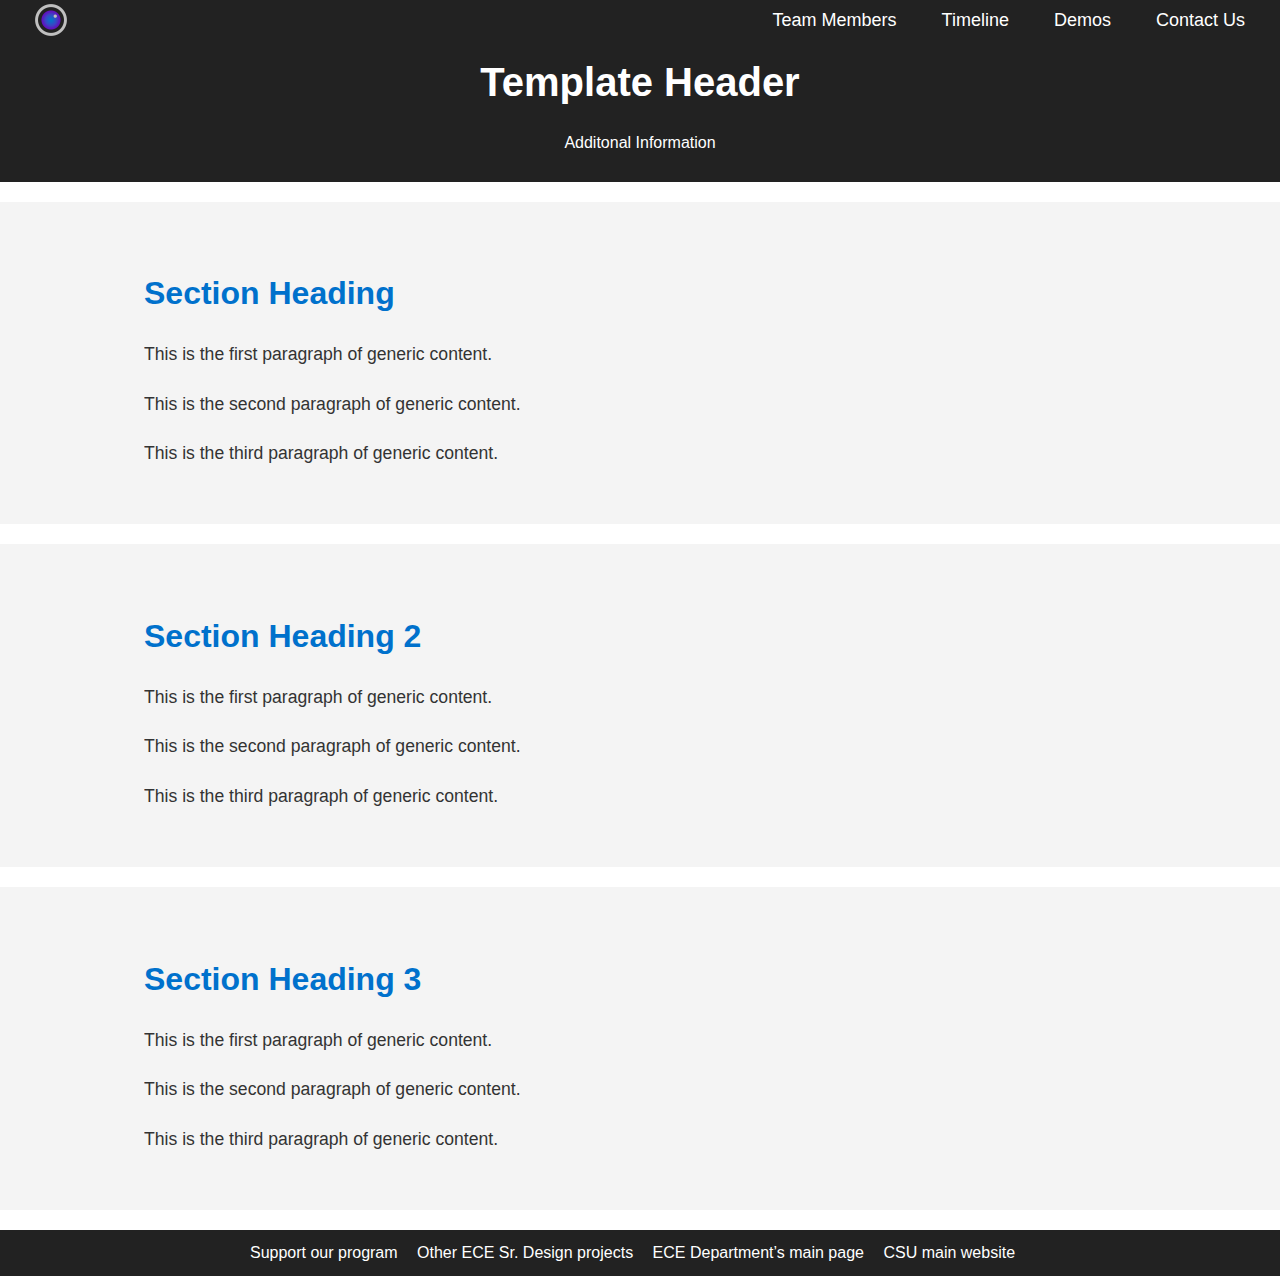
==== website/drone/pages/demos/index.html @ 7b24b03b "First true template of website" ====
<!DOCTYPE html>
<html lang="en">
<!-- 
Baseline page

When duplicating this page you need to do the following
- Fix relative paths for all stylesheets and icon in head
- Fix relative paths for js scroll funciton
- Fix relative paths in the navigation menu
-->
<head>
    <meta charset="UTF-8">
    <meta name="viewport" content="width=device-width, initial-scale=1.0">
    <title>Template html</title>
    <link rel="stylesheet" href="../../css/styles.css">
    <link rel="icon" href="../../images/NATE_circle_lowquality.png" type="image/png">
</head>
<body>
    <!-- Navigation Menu -->
    <nav>
        <div class="nav-left">
            <a href="../../index.html" class="nav-link">
                <img src="../../images/EYE_1024px.png" alt="Logo" class="nav-logo">
            </a>
        </div>
        <div class="nav-right">
            <a href="../../pages/team_members" class="nav-link">Team Members</a>
            <a href="../../pages/timeline" class="nav-link">Timeline</a>
            <a href="../../pages/demos" class="nav-link">Demos</a>
            <a href="../../pages/contact_us" class="nav-link">Contact Us</a>
        </div>
    </nav>

    <header>
        <div class="container">
            <h1>Template Header</h1>
            <p>Additonal Information</p>
        </div>
    </header>

    <section class="generic-section">
        <div class="container">
            <h2>Section Heading</h2>
            <p>This is the first paragraph of generic content.</p>
            <p>This is the second paragraph of generic content.</p>
            <p>This is the third paragraph of generic content.</p>
        </div>
    </section>

    <section class="generic-section">
        <div class="container">
            <h2>Section Heading 2</h2>
            <p>This is the first paragraph of generic content.</p>
            <p>This is the second paragraph of generic content.</p>
            <p>This is the third paragraph of generic content.</p>
        </div>
    </section>

    <section class="generic-section">
        <div class="container">
            <h2>Section Heading 3</h2>
            <p>This is the first paragraph of generic content.</p>
            <p>This is the second paragraph of generic content.</p>
            <p>This is the third paragraph of generic content.</p>
        </div>
    </section>


    <!-- Footer Section -->
    <footer>
        <div class="container">
            <ul class="footer-links">
                <li><a href="https://advancing.colostate.edu/ENG/ECE_SRDESIGN/GIVE" target="_blank">Support our program</a></li>
                <li><a href="http://www.engr.colostate.edu/ECE401/AY24_senior_design_projects.php" target="_blank">Other ECE Sr. Design projects</a></li>
                <li><a href="https://www.engr.colostate.edu/ece/" target="_blank">ECE Department’s main page</a></li>
                <li><a href="http://www.colostate.edu/" target="_blank">CSU main website</a></li>
            </ul>
        </div>
    </footer>

    <script src="../../js/nav_scroll.js"></script>
</body>
</html>
---- website/drone/css/styles.css ----
:root {
    --nav-height: 40px; /* Adjust this value as needed */
}

body {
    margin-top: var(--nav-height);
    font-family: Arial, sans-serif;
    line-height: 1.6;
    margin: 0;
    padding: 0;
    color: #222222; /* Default text color - Dark Grey */
}

.container {
    width: 80%;
    margin: auto;
    overflow: hidden;
}

/* Header Section */
header {
    background: #222222; /* Dark Grey */
    color: #ffffff;
    padding: 10px 0;
    text-align: center;
    margin-top: var(--nav-height);
}

header h1 {
    margin: 0;
    font-size: 2.5em;
}


/* -----------------------Navigation Menu------------------------ */
/* Style the navigation bar */

/* TODO - Make nav transparent at the start*/
/* TODO - add image to home screen */
nav {
    /* background-color: #0071cc; Set the background color */
    background-color: #222222;
    width: 100%; /* Full width across the screen */
    padding: 10px 20px; /* Add some padding */
    display: flex; /* Use flexbox for layout */
    justify-content: space-between; /* Separate items to left and right */
    align-items: center; /* Center items vertically */

    position: fixed; /* Stick the nav panel to the top */
    top: 0; /* Position it at the top */
    z-index: 1000; /* Ensure it's above other elements */
    transition: background-color 0.5s ease-in-out;

    height: var(--nav-height); /* Set the height using the variable */

    box-sizing: border-box; /* Include padding in the element's total width */
}

.home-page-nav {
    background-color: rgba(34, 34, 34, 0); /* Fully transparent background */
}

.nav-scrolled {
    background-color: #0071cc;  /* Alter this if you want the nav panel to change colors when you scroll */
    transition: background-color 0.5s ease-in-out;
}

/* Style the navigation links */
.nav-left a, .nav-right a {
    color: white; /* Make the text white */
    /* color: #222222; */
    text-decoration: none; /* Remove the underline */
    padding: 3px 15px; /* Add padding around the links */
    font-size: 18px; /* Set font size */
    height: 100%;
    display: flex;
    align-items: center;
}

.nav-left img.nav-logo {
    height: calc(0.8 * var(--nav-height)); /* Ensure it doesn't exceed the nav height */
    width: auto; /* Maintain the aspect ratio */
}

/* Hover effect for the links */
.nav-left a:hover, .nav-right a:hover {
    background-color: #005fa3; /* Slightly darker on hover */
    border-radius: 5px; /* Round the corners */
}

/* Ensure the right-side links are displayed inline */
.nav-right {
    display: flex;
    gap: 15px; /* Space between the right-side links */
}

/* --------------------------- Main Image ----------------------------------- */

.main-header {
    position: relative;
    width: 100%;
    height: 100vh; /* Full viewport height */
    overflow: hidden;
}

.main-header img {
    width: 100%;
    max-width: 100%;
    height: 100%;
    object-fit: cover;
    object-position: center;
}

/* Add some content padding after the image so it doesn't overlap */
section {
    padding-top: 50px;
}

/* Remove top margin for elements within the .home page */
.home-page header {
    margin: 0;
    padding: 0;
}



/* ----------------------------Generic Section Styling ----------------------------------- */

.generic-section {
    background-color: #f4f4f4; /* Light gray background */
    padding: 40px 20px; /* Space around the section */
    margin: 20px 0; /* Space between this section and others */
    display: flex;
    justify-content: center;
    align-items: center;
}

.generic-section .container {
    width: 80%; /* Container width that adjusts based on screen size */
    max-width: 1000px; /* Maximum width for large screens */
    text-align: left;
}

.generic-section h2 {
    font-size: 2em;
    margin-bottom: 20px; /* Space between the heading and the first paragraph */
    color: #0071cc; /* Blue heading color */
}

.generic-section p {
    font-size: 1.1em; /* Slightly larger font size for readability */
    line-height: 1.8; /* Improved line spacing for readability */
    margin-bottom: 15px; /* Space between paragraphs */
    color: #333; /* Darker text color */
}



/* TODO - Change height of footer to match the navigation bar */
/* Footer Section */
footer {
    background: #222222;
    color: #ffffff;
    text-align: center;
    /* height: var(--nav-height); Set the height using the variable */
    display: flex; /* Use flexbox to center content */
    justify-content: center; /* Horizontally center content */
    align-items: center; /* Vertically center content */
    margin-top: 20px;
}

.footer-links {
    list-style: none;
    padding: 0;
    margin: 10px 0;
}

.footer-links li {
    display: inline;
    margin-right: 15px;
}

.footer-links a {
    /* color: #0071cc; */
    color: #ffffff;
    text-decoration: none;
}

.footer-links a:hover {
    text-decoration: underline;
}

.footer-image {
    width: auto;  /* Adjust as needed */
    height: 60px;
    margin-right: 15px;
}
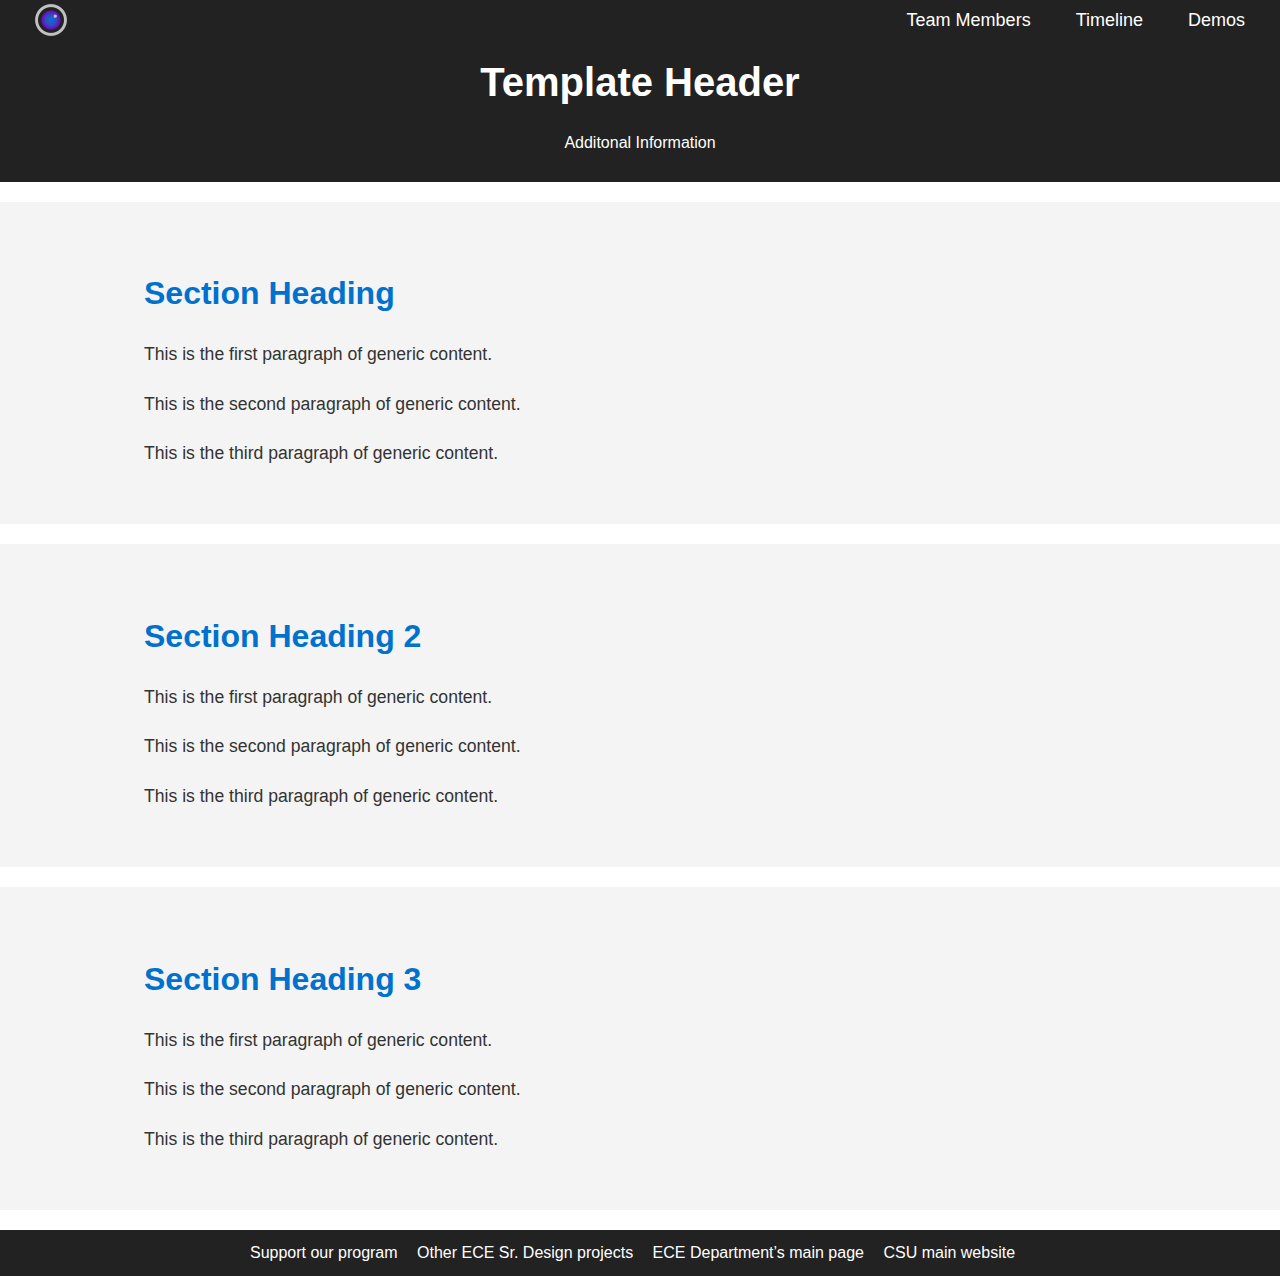
==== commit 1d413056: "adding team members info" ====
--- a/website/drone/pages/demos/index.html
+++ b/website/drone/pages/demos/index.html
@@ -13,7 +13,7 @@
     <meta name="viewport" content="width=device-width, initial-scale=1.0">
     <title>Template html</title>
     <link rel="stylesheet" href="../../css/styles.css">
-    <link rel="icon" href="../../images/NATE_circle_lowquality.png" type="image/png">
+    <link rel="icon" href="../../images/logo/LLRD_circle_400.png" type="image/png">
 </head>
 <body>
     <!-- Navigation Menu -->
@@ -27,7 +27,6 @@
             <a href="../../pages/team_members" class="nav-link">Team Members</a>
             <a href="../../pages/timeline" class="nav-link">Timeline</a>
             <a href="../../pages/demos" class="nav-link">Demos</a>
-            <a href="../../pages/contact_us" class="nav-link">Contact Us</a>
         </div>
     </nav>
 
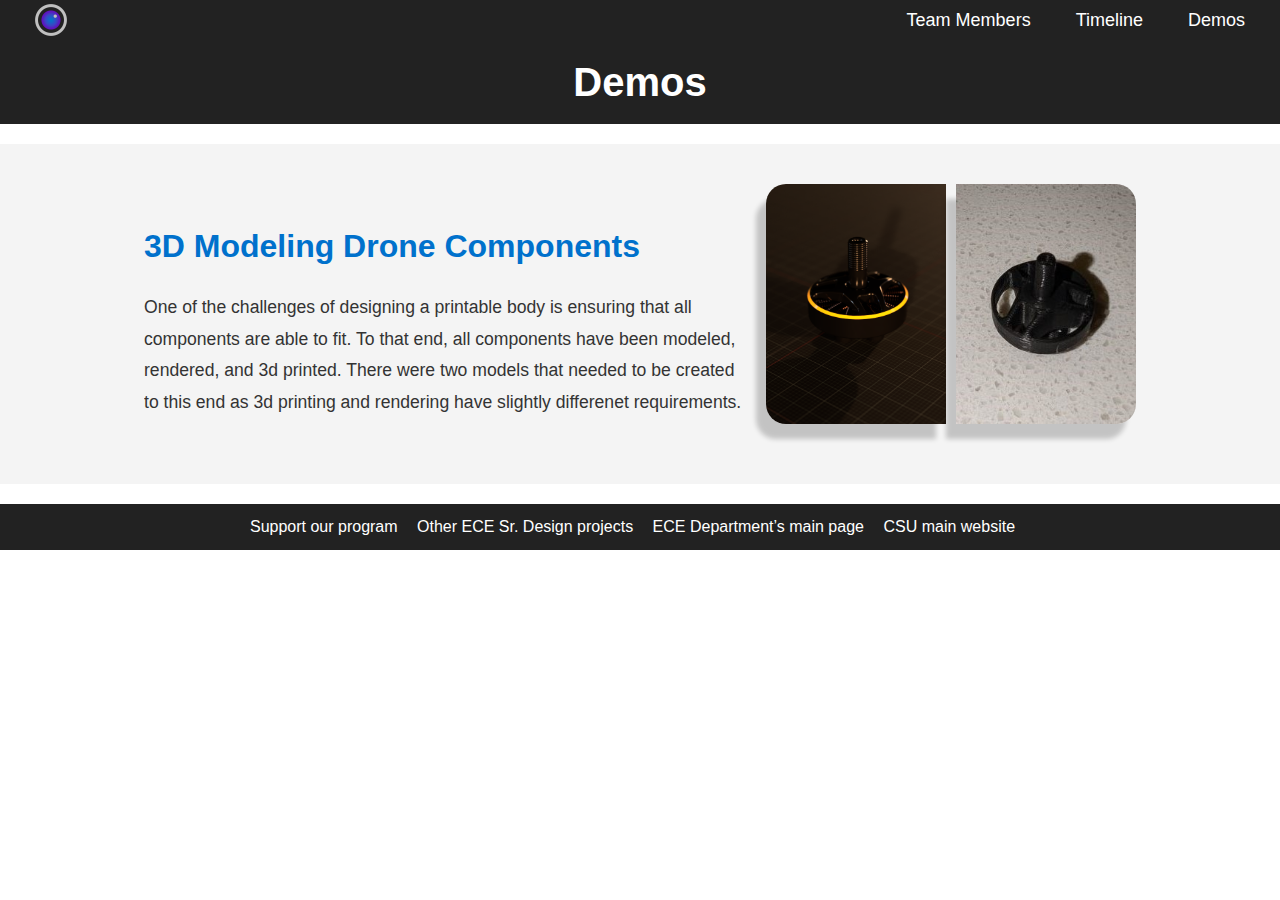
==== commit e5ffa55d: "Adding demo page" ====
--- a/website/drone/pages/demos/index.html
+++ b/website/drone/pages/demos/index.html
@@ -11,9 +11,10 @@
 <head>
     <meta charset="UTF-8">
     <meta name="viewport" content="width=device-width, initial-scale=1.0">
-    <title>Template html</title>
+    <title>LLR Drone | Demos</title>
     <link rel="stylesheet" href="../../css/styles.css">
-    <link rel="icon" href="../../images/logo/LLRD_circle_400.png" type="image/png">
+    <link rel="stylesheet" href="../../css/demos.css">
+    <link rel="icon" href="../../images/EYE_1024px.png" type="image/png">
 </head>
 <body>
     <!-- Navigation Menu -->
@@ -32,35 +33,29 @@
 
     <header>
         <div class="container">
-            <h1>Template Header</h1>
-            <p>Additonal Information</p>
+            <h1>Demos</h1>
         </div>
     </header>
 
     <section class="generic-section">
         <div class="container">
-            <h2>Section Heading</h2>
-            <p>This is the first paragraph of generic content.</p>
-            <p>This is the second paragraph of generic content.</p>
-            <p>This is the third paragraph of generic content.</p>
-        </div>
-    </section>
-
-    <section class="generic-section">
-        <div class="container">
-            <h2>Section Heading 2</h2>
-            <p>This is the first paragraph of generic content.</p>
-            <p>This is the second paragraph of generic content.</p>
-            <p>This is the third paragraph of generic content.</p>
-        </div>
-    </section>
-
-    <section class="generic-section">
-        <div class="container">
-            <h2>Section Heading 3</h2>
-            <p>This is the first paragraph of generic content.</p>
-            <p>This is the second paragraph of generic content.</p>
-            <p>This is the third paragraph of generic content.</p>
+            <div class="demo-container">
+                <!-- Name and Internet link -->
+                <div class="demo-text">
+                    <h2>3D Modeling Drone Components</h2>
+                    <p>
+                        One of the challenges of designing a printable body is ensuring that all components are able
+                        to fit. To that end, all components have been modeled, rendered, and 3d printed. There were two models
+                        that needed to be created to this end as 3d printing and rendering have slightly differenet requirements.
+                    </p>
+                </div>
+    
+                <!-- Side by side images -->
+                <div class="image-container">
+                    <img src="../../images/demo/model motor/T-Motor_f2203.5_1500kv.png" alt="Rendered" class="demo-image left">
+                    <img src="../../images/demo/model motor/printed_printable_motor.jpg" alt="Printed" class="demo-image right">
+                </div>
+            </div>
         </div>
     </section>
 
--- a/website/drone/css/demos.css
+++ b/website/drone/css/demos.css
@@ -0,0 +1,35 @@
+.demo-container {
+    display: flex;
+    align-items: center;
+    justify-content: space-between;
+    gap: 20px; /* Space between text and the images */
+    flex-wrap: wrap; /* Ensures responsiveness on smaller screens */
+}
+
+.demo-text {
+    flex: 1; /* Allows the text to take up more space */
+}
+
+.image-container {
+    display: flex;
+    gap: 10px; /* Space between the two images */
+}
+
+.demo-image {
+    width: 180px; /* Adjust width for 3:4 ratio */
+    height: 240px; /* Set height for 3:4 ratio */
+    object-fit: cover; /* Ensures the image covers the box area without distortion */
+    box-shadow: -10px 15px 5px rgba(0, 0, 0, 0.2); /* Adds a slight shadow */
+    margin-bottom: 20px;
+}
+
+/* Specific styles for rounding only the outer corners */
+.demo-image.left {
+    border-top-left-radius: 20px;
+    border-bottom-left-radius: 20px;
+}
+
+.demo-image.right {
+    border-top-right-radius: 20px;
+    border-bottom-right-radius: 20px;
+}